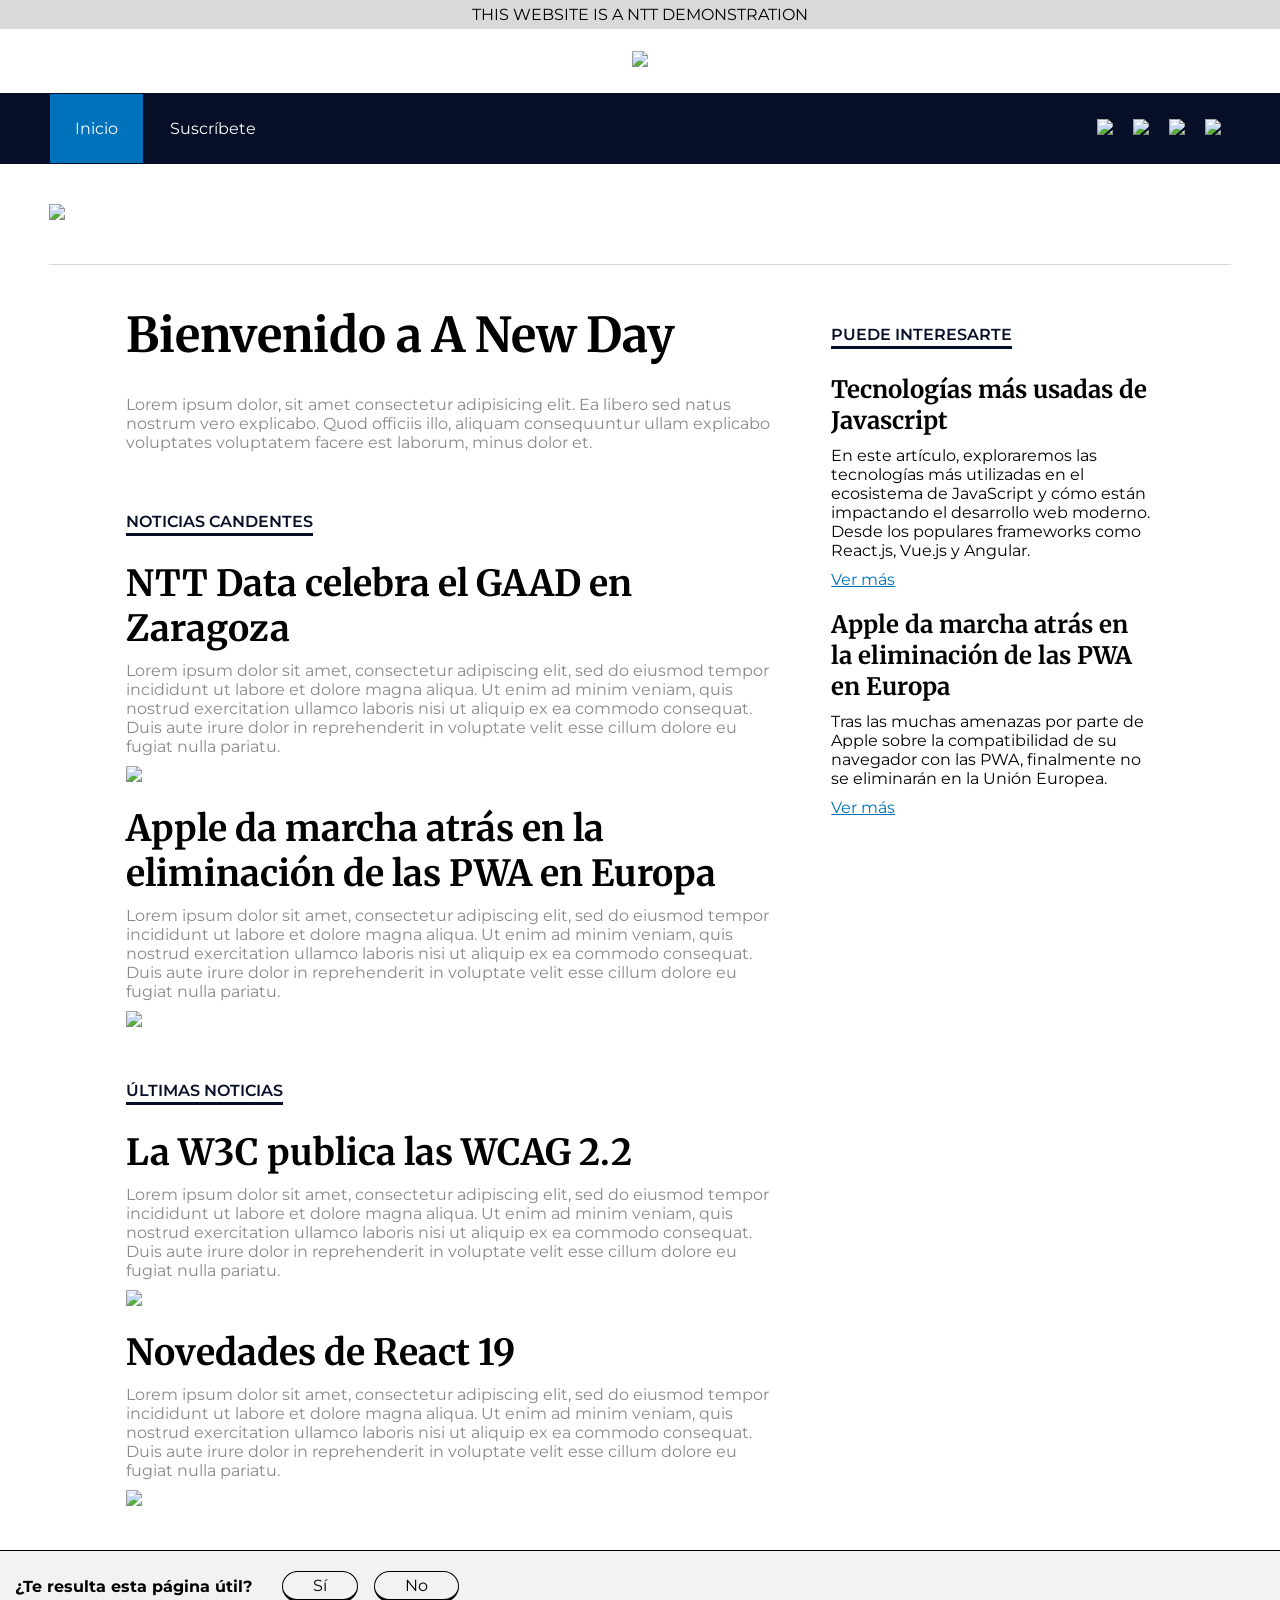
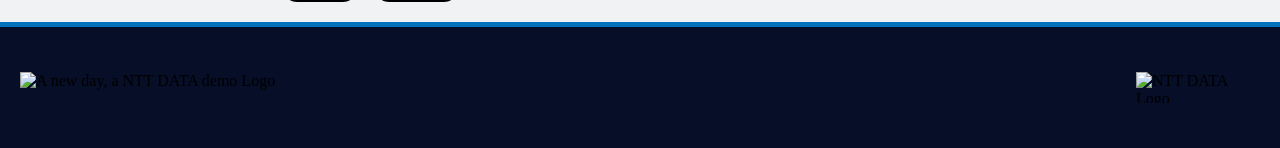
==== index.html @ 742cc02b "Inaccessible demo" ====
<!DOCTYPE html>
<html>
  <head>
    <meta charset="UTF-8" />
    <meta name="viewport" content="width=device-width, initial-scale=1.0" />
    <title>Bienvenido a A New Day</title>
    <link rel="stylesheet" href="./css/global.css" />
    <link rel="stylesheet" href="./css/index.css" />
    <link rel="icon" type="image/x-icon" href="./assets/favicon.jpg" />
  </head>

  <body>
    <div class="header__container">
      <div class="header__demonstration">
        <span>THIS WEBSITE IS A NTT DEMONSTRATION</span>
      </div>

      <div class="header__logo">
        <a href="#">
          <img src="./assets/DarkLogo.svg" />
        </a>
      </div>

      <div class="nav__container">
        <div class="nav__wrapper">
          <table>
            <tbody class="nav__main">
              <tr>
                <td class="nav__main--li">
                  <a class="nav__main--a nav__link--active" href="./index.html"
                    >Inicio</a
                  >
                </td>
              </tr>
              <tr>
                <td class="nav__main--li">
                  <a class="nav__main--a" href="./suscribe.html">Suscríbete</a>
                </td>
              </tr>
            </tbody>
          </table>

          <ul class="nav__rrss">
            <li class="nav__rrss--li">
              <a class="nav__rrss--a" href="#"
                ><img src="./assets/rrss/licon.svg"
              /></a>
            </li>
            <li class="nav__rrss--li">
              <a class="nav__rrss--a" href="#"
                ><img src="./assets/rrss/ticon.svg"
              /></a>
            </li>
            <li class="nav__rrss--li">
              <a class="nav__rrss--a" href="#">
                <img src="./assets/rrss/ficon.svg" />
              </a>
            </li>
            <li class="nav__rrss--li">
              <a class="nav__rrss--a" href="#">
                <img src="./assets/rrss/iicon.svg" />
              </a>
            </li>
          </ul>
        </div>
      </div>

      <div class="header__suscriptionBanner">
        <a href="#">
          <img src="./assets/bpc.webp" />
        </a>
      </div>
    </div>

    <div class="content__container">
      <div id="main__content" class="main__container">
        <h1 class="main__title--h1">Bienvenido a A New Day</h1>
        <p class="main__title--description">
          Lorem ipsum dolor, sit amet consectetur adipisicing elit. Ea libero
          sed natus nostrum vero explicabo. Quod officiis illo, aliquam
          consequuntur ullam explicabo voluptates voluptatem facere est laborum,
          minus dolor et.
        </p>

        <div class="section__container">
          <h5 class="section__title">NOTICIAS CANDENTES</h5>
          <div class="articles__wrapper">
            <div>
              <h3 class="article__title">
                <a href="#">NTT Data celebra el GAAD en Zaragoza</a>
              </h3>
              <p class="article__description">
                Lorem ipsum dolor sit amet, consectetur adipiscing elit, sed do
                eiusmod tempor incididunt ut labore et dolore magna aliqua. Ut
                enim ad minim veniam, quis nostrud exercitation ullamco laboris
                nisi ut aliquip ex ea commodo consequat. Duis aute irure dolor
                in reprehenderit in voluptate velit esse cillum dolore eu fugiat
                nulla pariatu.
              </p>
              <img class="section__article--img" src="./assets/Noticia1.webp" />
            </div>

            <div>
              <h3 class="article__title">
                <a href="#"
                  >Apple da marcha atrás en la eliminación de las PWA en
                  Europa</a
                >
              </h3>
              <p class="article__description">
                Lorem ipsum dolor sit amet, consectetur adipiscing elit, sed do
                eiusmod tempor incididunt ut labore et dolore magna aliqua. Ut
                enim ad minim veniam, quis nostrud exercitation ullamco laboris
                nisi ut aliquip ex ea commodo consequat. Duis aute irure dolor
                in reprehenderit in voluptate velit esse cillum dolore eu fugiat
                nulla pariatu.
              </p>
              <img class="section__article--img" src="./assets/Noticia2.webp" />
            </div>
          </div>
        </div>

        <div class="section__container">
          <h5 class="section__title">ÚLTIMAS NOTICIAS</h5>
          <div class="articles__wrapper">
            <div>
              <h3 class="article__title">
                <a href="#">La W3C publica las WCAG 2.2</a>
              </h3>
              <p class="article__description">
                Lorem ipsum dolor sit amet, consectetur adipiscing elit, sed do
                eiusmod tempor incididunt ut labore et dolore magna aliqua. Ut
                enim ad minim veniam, quis nostrud exercitation ullamco laboris
                nisi ut aliquip ex ea commodo consequat. Duis aute irure dolor
                in reprehenderit in voluptate velit esse cillum dolore eu fugiat
                nulla pariatu.
              </p>
              <img class="section__article--img" src="./assets/Noticia3.webp" />
            </div>

            <div>
              <h3 class="article__title">
                <a href="#">Novedades de React 19</a>
              </h3>
              <p class="article__description">
                Lorem ipsum dolor sit amet, consectetur adipiscing elit, sed do
                eiusmod tempor incididunt ut labore et dolore magna aliqua. Ut
                enim ad minim veniam, quis nostrud exercitation ullamco laboris
                nisi ut aliquip ex ea commodo consequat. Duis aute irure dolor
                in reprehenderit in voluptate velit esse cillum dolore eu fugiat
                nulla pariatu.
              </p>
              <img class="section__article--img" src="./assets/Noticia4.webp" />
            </div>
          </div>
        </div>
      </div>

      <div class="aside__container">
        <h5 class="aside__title">PUEDE INTERESARTE</h5>
        <div class="articles__wrapper">
          <div>
            <h3>
              <a class="article__secondaryTitle" href="#"
                >Tecnologías más usadas de Javascript</a
              >
            </h3>
            <p class="article__secondaryDescription">
              En este artículo, exploraremos las tecnologías más utilizadas en
              el ecosistema de JavaScript y cómo están impactando el desarrollo
              web moderno. Desde los populares frameworks como React.js, Vue.js
              y Angular.
            </p>
            <a class="link" href="#">Ver más</a>
          </div>

          <div>
            <h3>
              <a class="article__secondaryTitle" href="#"
                >Apple da marcha atrás en la eliminación de las PWA en Europa</a
              >
            </h3>
            <p class="article__secondaryDescription">
              Tras las muchas amenazas por parte de Apple sobre la
              compatibilidad de su navegador con las PWA, finalmente no se
              eliminarán en la Unión Europea.
            </p>
            <a class="link" href="#">Ver más</a>
          </div>
        </div>
      </div>
    </div>

    <div class="questionary__container">
      <div class="questionary__wrapper">
        <p class="questionary__question">¿Te resulta esta página útil?</p>

        <div class="questionary_buttons">
          <div class="questionary__button" onclick="showFeedback()">Sí</div>
          <div class="questionary__button" onclick="showFeedback()">No</div>
        </div>

        <div class="questionary__feedback">Gracias por tu feedback</div>
      </div>
    </div>

    <div class="footer__container">
      <div class="footer__wrapper">
        <img
          src="./assets/LightLogo.svg"
          alt="A new day, a NTT DATA demo Logo"
          class="footer__and"
        />
        <img
          src="./assets/NTTDATALogo.png"
          class="footer__nttLogo"
          alt="NTT DATA Logo"
        />
      </div>
    </div>

    <script type="text/javascript" src="./script/global.js"></script>
    <script type="text/javascript" src="./script/index.js"></script>
  </body>
</html>
---- css/global.css ----
@import url("https://fonts.googleapis.com/css2?family=Merriweather:ital,wght@0,300;0,400;0,700;0,900;1,300;1,400;1,700;1,900&display=swap");
@import url("https://fonts.googleapis.com/css2?family=Montserrat:ital,wght@0,100..900;1,100..900&display=swap");

:root {
  --primary-color: #070e27;
  --secondary-color: #0072bc;
  --terciary-color: #e5b500;

  --grey-light-color: #f1f2f4;
  --grey-dark-color: #d9d9d9;

  --black-color: #000000;
  --white-color: #ffffff;
  --error-color: #aa0e1d;

  --second-level-width: 1182px;
  --third-level-width: 1048px;
  --fourth-level-width: 1270px;
}

/* RESET */
* {
  box-sizing: border-box;
  margin: 0;
}

*:focus {
  outline: 2px solid var(--grey-light-color);
}

ul,
li {
  padding: 0;
  list-style: none;
}

table {
  border-collapse: collapse;
}

.boldText {
  font-weight: bold;
}

/* END OF RESET */

.visually__hidden {
  clip: rect(0 0 0 0);
  clip-path: inset(50%);
  height: 1px;
  overflow: hidden;
  position: absolute;
  white-space: nowrap;
  width: 1px;
}

/* -- HEADER --*/
.header__container {
  width: 100%;
  position: relative;
  font-family: "Montserrat", sans-serif;
  display: flex;
  flex-direction: column;
  align-content: center;
}

.header__jumpToContent {
  padding: 16px;
  color: var(--white-color);
  background-color: var(--primary-color);
  position: absolute;
  left: 0;
  top: 0;
  display: block;
}

.header__demonstration {
  background-color: var(--grey-dark-color);
  color: var(--black-color);
  text-align: center;
  padding: 5px;
  width: 100%;
}

.header__logo {
  width: 100%;
  margin: 0 auto;
  text-align: center;
  padding: 22px;
}

.nav__container {
  width: 100%;
  background-color: var(--primary-color);
  margin: 0 auto;
}

.nav__wrapper {
  width: 100%;
  max-width: var(--second-level-width);
  margin: 0 auto;
  display: flex;
  flex-direction: row;
  justify-content: space-between;
  align-items: center;
}

.nav__main {
  color: var(--white-color);
  width: fit-content;
  display: flex;
  flex-flow: row wrap;
  padding: 0;
}

.nav__main--li {
  list-style: none;
}

.nav__main--a {
  color: var(--white-color);
  text-decoration: none;
  padding: 25px;
  display: inline-block;
  width: 100%;
  cursor: pointer;
}

.nav__link--active,
.nav__link--active:hover {
  background-color: var(--secondary-color) !important;
}

.nav__main--a:hover {
  background-color: #141c3a;
}

.header__suscriptionBanner {
  border-bottom: 1px solid var(--grey-dark-color);
  padding: 40px 0;
  max-width: var(--second-level-width);
  width: 100%;
  display: block;
  align-self: center;
}

.header__suscriptionBanner img {
  width: 100%;
}

.nav__rrss {
  display: flex;
  flex-direction: row;
  gap: 20px;
  padding-right: 10px;
}

.nav__rrss--li {
  list-style: none;
}

/* -- END OF HEADER --*/

/* -- MAIN --*/
.content__container {
  max-width: var(--third-level-width);
  width: 100%;
  margin: 0 auto;
  padding: 40px 10px;
}

.main__container img {
  width: 100%;
}

.main__title--h1 {
  font-family: "Merriweather";
  font-size: 3rem;
  color: var(--black-color);
}

/* -- END OF MAIN --*/

/* FOOTER */
.footer__container {
  width: 100%;
  border-top: 5px solid var(--secondary-color);
  background-color: var(--primary-color);
}

.footer__wrapper {
  width: 100%;
  max-width: var(--fourth-level-width);
  border: 5px solid var(--primary-color);
  margin: 0 auto;
  padding: 40px 10px;
  display: flex;
  flex-direction: row;
  justify-content: space-between;
  gap: 10px;
}

.footer__ANDLogo {
  width: 188px;
}

.footer__nttLogo {
  width: 124px;
  height: 31px;
}

/* -- END OF FOOTER --*/

@media screen and (max-width: 750px) {
  .content__container {
    padding: 20px;
  }

  .header__suscriptionBanner img {
    content: url("../assets/BannerMobile.webp");
  }

  .nav__rrss {
    width: 100%;
    background: var(--black-color);
    padding: 25px;
  }

  .nav__wrapper,
  .nav__main {
    flex-direction: column;
    align-items: flex-start;
    width: 100%;
  }

  .nav__main--li {
    width: 100%;
  }

  .footer__wrapper,
  .questionary__wrapper {
    flex-direction: column !important;
  }

  .footer__wrapper {
    align-items: center;
  }

  .nav__main--li {
    width: 100vw;
  }
}
---- css/index.css ----
/* CONTENT */
.content__container {
  display: grid;
  grid-template-columns: 2fr 1fr;
  gap: 60px;
}

.section__title,
.aside__title {
  font-family: "Montserrat", sans-serif;
  font-weight: 600;
  padding-bottom: 2px;
  border-bottom: 3px solid var(--primary-color);
  width: fit-content;
  font-size: 1rem;
  margin-bottom: 25px;
  color: var(--primary-color);
}

.section__container {
  padding-top: 50px;
}

.section__container a {
  text-decoration: none;
  color: var(--black-color);
}

.article__title {
  font-size: 2.25rem;
  font-family: "Merriweather";
}

.article__description,
.main__title--description {
  font-size: 1rem;
  color: #898989;
  padding: 10px 0;
  font-family: "Montserrat", sans-serif;
}

.main__title--description {
  padding-top: 30px;
}

.section__article--img {
  width: 100%;
}

.articles__wrapper {
  display: flex;
  flex-direction: column;
  gap: 20px;
}

/* END OF CONTENT */

/* -- ASIDE -- */
.aside__container {
  position: sticky;
  top: 0;
  max-height: calc(100vh - 80px);
  overflow-y: auto;
  padding-top: 20px;
}

.article__secondaryTitle {
  font-size: 24px;
  color: var(--black-color);
  font-family: "Merriweather";
  text-decoration: none;
}

.article__secondaryDescription {
  font-size: 1rem;
  font-family: "Montserrat", sans-serif;
  padding: 10px 0;
}

.link {
  font-size: 1rem;
  color: var(--secondary-color);
  font-family: "Montserrat", sans-serif;
}
/* -- END OF ASIDE -- */

/* -- QUESTIONARY -- */
.questionary__container {
  width: 100%;
  background-color: var(--grey-light-color);
  border-top: 1px solid (--black-color);
  padding: 20px 0px;
  margin: 0 auto;
  font-family: "Montserrat", sans-serif;
  border-top: 1px solid var(--black-color);
}

.questionary__wrapper {
  width: 100%;
  max-width: var(--fourth-level-width);
  margin: 0 auto;
  display: flex;
  flex-direction: row;
  gap: 30px;
  align-items: center;
  padding-left: 10px;
}

.questionary__question {
  font-weight: bold;
}

.questionary_buttons {
  display: flex;
  flex-flow: row wrap;
  gap: 16px;
}

.questionary__button {
  border: 1px solid var(--black-color);
  border-radius: 20px;
  border-bottom-width: 3px;
  padding: 4px 30px;
  cursor: pointer;
}

.questionary__button:hover {
  background-color: var(--black-color);
  color: var(--white-color);
}

.questionary__feedback {
  font-weight: bold;
  display: none;
}
/* -- END OF QUESTIONARY -- */

@media screen and (max-width: 750px) {
  .content__container {
    grid-template-columns: 1fr;
  }
}
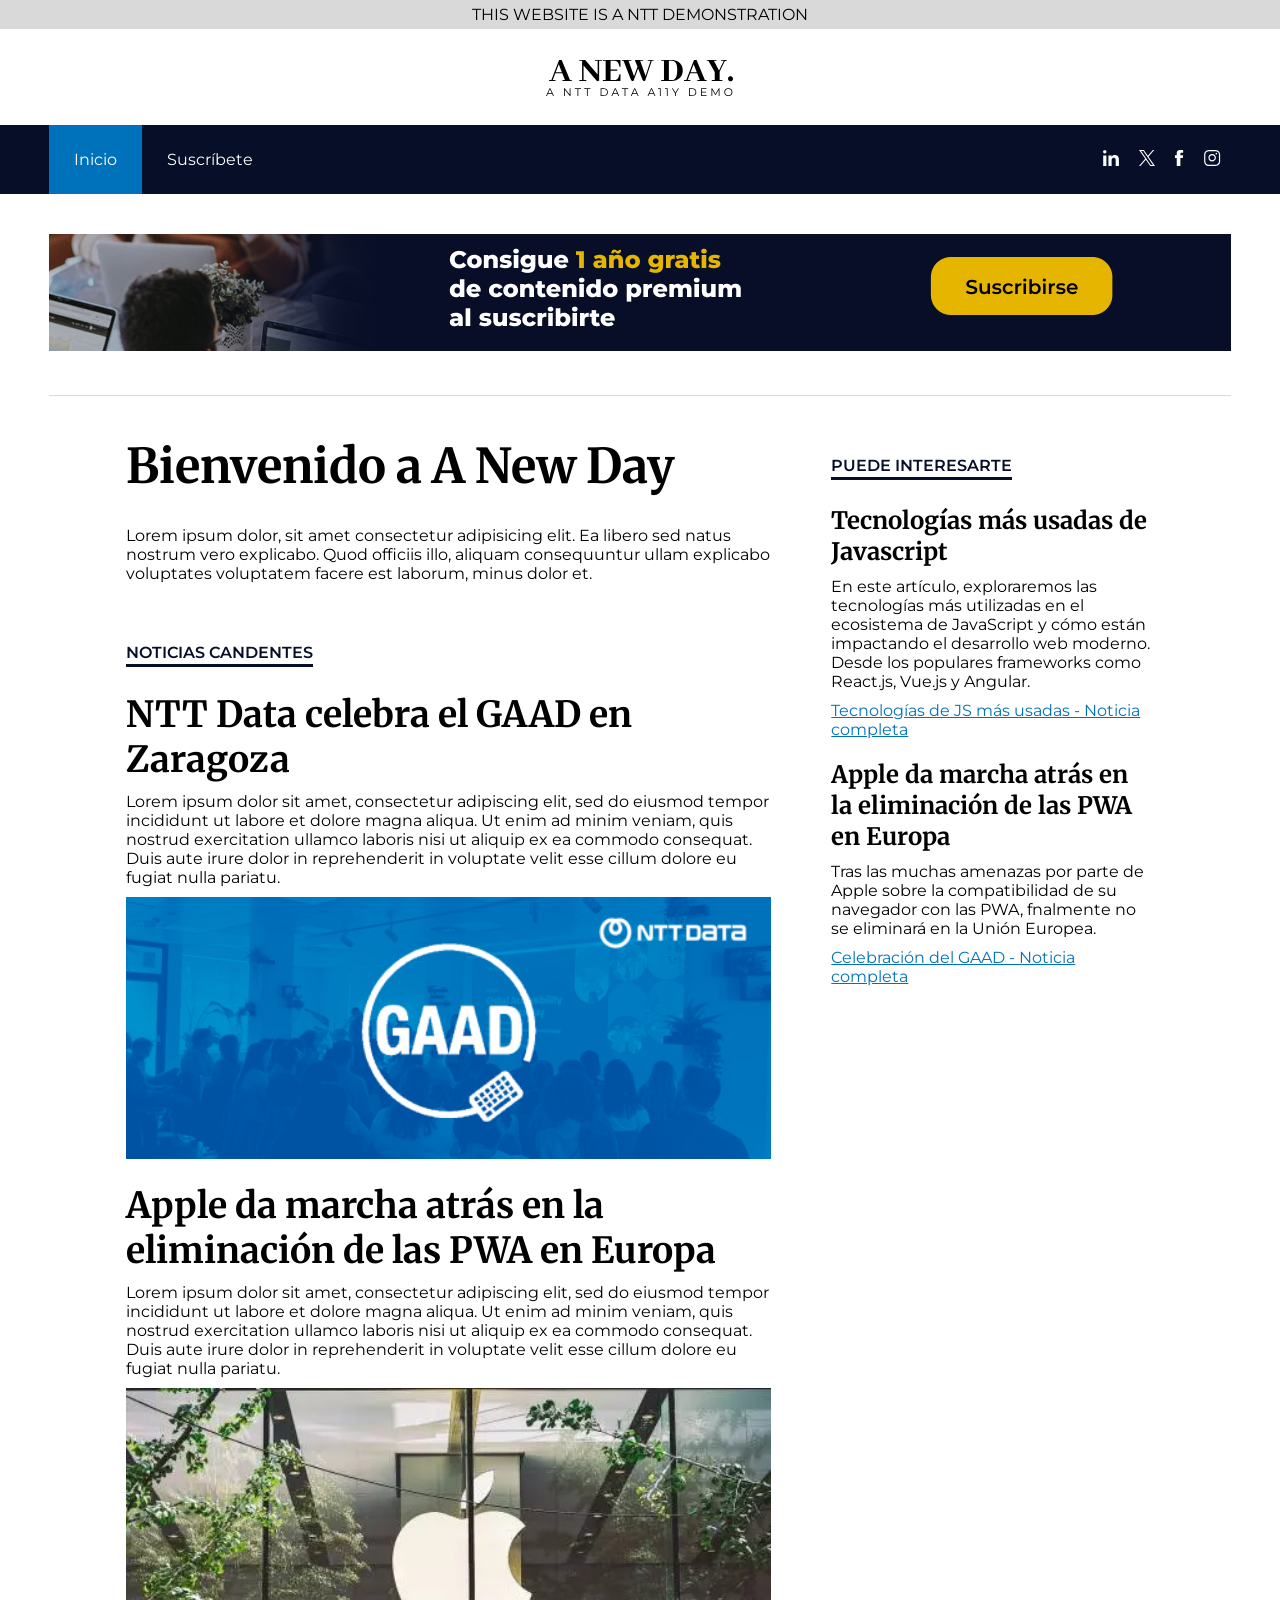
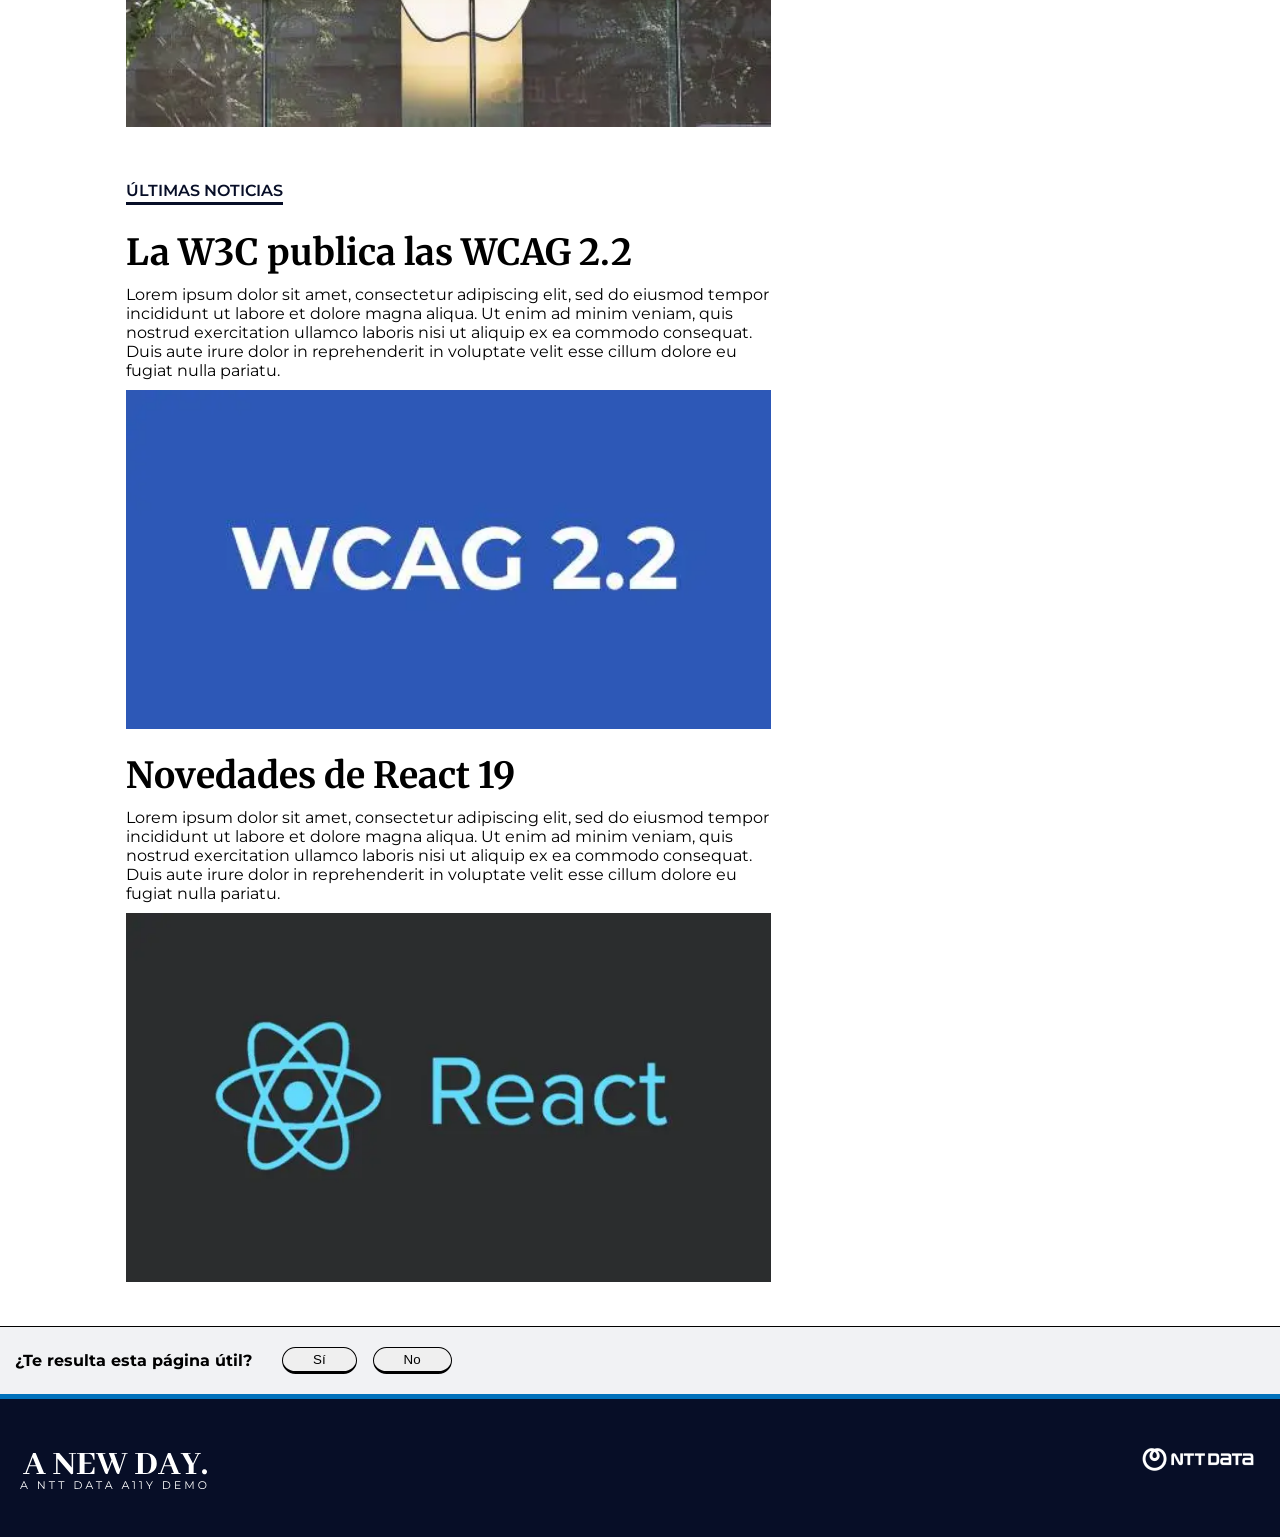
==== commit 5db2d1b4: "Accessible demo" ====
--- a/index.html
+++ b/index.html
@@ -1,5 +1,5 @@
 <!DOCTYPE html>
-<html>
+<html lang="es">
   <head>
     <meta charset="UTF-8" />
     <meta name="viewport" content="width=device-width, initial-scale=1.0" />
@@ -10,70 +10,81 @@
   </head>
 
   <body>
-    <div class="header__container">
+    <header class="header__container">
+      <a
+        id="jumpToContent"
+        href="#main__content"
+        class="header__jumpToContent visually__hidden"
+        >Saltar a contenido principal</a
+      >
+      
       <div class="header__demonstration">
         <span>THIS WEBSITE IS A NTT DEMONSTRATION</span>
       </div>
 
       <div class="header__logo">
         <a href="#">
-          <img src="./assets/DarkLogo.svg" />
+          <img
+            src="./assets/DarkLogo.svg"
+            alt="Ir a la página de inicio de A new day"
+          />
         </a>
       </div>
 
-      <div class="nav__container">
+      <nav class="nav__container">
         <div class="nav__wrapper">
-          <table>
-            <tbody class="nav__main">
-              <tr>
-                <td class="nav__main--li">
-                  <a class="nav__main--a nav__link--active" href="./index.html"
-                    >Inicio</a
-                  >
-                </td>
-              </tr>
-              <tr>
-                <td class="nav__main--li">
-                  <a class="nav__main--a" href="./suscribe.html">Suscríbete</a>
-                </td>
-              </tr>
-            </tbody>
-          </table>
+          <ul class="nav__main">
+            <li class="nav__main--li">
+              <a class="nav__main--a nav__link--active"
+                aria-current="page"
+                href="./index.html"
+                >Inicio</a
+              >
+            </li>
+            <li class="nav__main--li">
+              <a class="nav__main--a" href="./suscribe.html">Suscríbete</a>
+            </li>
+          </ul>
 
           <ul class="nav__rrss">
             <li class="nav__rrss--li">
               <a class="nav__rrss--a" href="#"
-                ><img src="./assets/rrss/licon.svg"
-              /></a>
-            </li>
-            <li class="nav__rrss--li">
-              <a class="nav__rrss--a" href="#"
-                ><img src="./assets/rrss/ticon.svg"
-              /></a>
-            </li>
-            <li class="nav__rrss--li">
-              <a class="nav__rrss--a" href="#">
-                <img src="./assets/rrss/ficon.svg" />
-              </a>
-            </li>
-            <li class="nav__rrss--li">
-              <a class="nav__rrss--a" href="#">
-                <img src="./assets/rrss/iicon.svg" />
-              </a>
+                ><img src="./assets/rrss/licon.svg" alt="Seguir en linkedin"
+              /></a>
+            </li>
+            <li class="nav__rrss--li">
+              <a class="nav__rrss--a" href="#"
+                ><img src="./assets/rrss/ticon.svg" alt="Seguir en twitter"
+              /></a>
+            </li>
+            <li class="nav__rrss--li">
+              <a class="nav__rrss--a" href="#"
+                ><img src="./assets/rrss/ficon.svg" alt="Seguir en facebook"
+              /></a>
+            </li>
+            <li class="nav__rrss--li">
+              <a class="nav__rrss--a" href="#"
+                ><img
+                  src="./assets/rrss/iicon.svg"
+                  alt="Seguir en instagram"
+              /></a>
             </li>
           </ul>
         </div>
-      </div>
+      </nav>
 
       <div class="header__suscriptionBanner">
         <a href="#">
-          <img src="./assets/bpc.webp" />
+          <img
+            src="./assets/bpc.webp"
+            alt="Consigue 1 año gratis de contenido premium al suscribirte"
+          />
         </a>
       </div>
-    </div>
+    </header>
 
     <div class="content__container">
-      <div id="main__content" class="main__container">
+      <main id="main__content" class="main__container">
         <h1 class="main__title--h1">Bienvenido a A New Day</h1>
         <p class="main__title--description">
           Lorem ipsum dolor, sit amet consectetur adipisicing elit. Ea libero
@@ -82,113 +93,148 @@
           minus dolor et.
         </p>
 
-        <div class="section__container">
-          <h5 class="section__title">NOTICIAS CANDENTES</h5>
-          <div class="articles__wrapper">
-            <div>
-              <h3 class="article__title">
-                <a href="#">NTT Data celebra el GAAD en Zaragoza</a>
+        <section class="section__container">
+          <h2 class="section__title">NOTICIAS CANDENTES</h2>
+          <ul class="articles__wrapper">
+            <li>
+              <article>
+                <h3 class="article__title">
+                  <a href="#">NTT Data celebra el GAAD en Zaragoza</a>
+                </h3>
+                <p class="article__description">
+                  Lorem ipsum dolor sit amet, consectetur adipiscing elit, sed
+                  do eiusmod tempor incididunt ut labore et dolore magna aliqua.
+                  Ut enim ad minim veniam, quis nostrud exercitation ullamco
+                  laboris nisi ut aliquip ex ea commodo consequat. Duis aute
+                  irure dolor in reprehenderit in voluptate velit esse cillum
+                  dolore eu fugiat nulla pariatu.
+                </p>
+                <img
+                  class="section__article--img"
+                  src="./assets/Noticia1.webp"
+                  alt=""
+                />
+              </article>
+            </li>
+
+            <li>
+              <article>
+                <h3 class="article__title">
+                  <a href="#"
+                    >Apple da marcha atrás en la eliminación de las PWA en
+                    Europa</a
+                  >
+                </h3>
+                <p class="article__description">
+                  Lorem ipsum dolor sit amet, consectetur adipiscing elit, sed
+                  do eiusmod tempor incididunt ut labore et dolore magna aliqua.
+                  Ut enim ad minim veniam, quis nostrud exercitation ullamco
+                  laboris nisi ut aliquip ex ea commodo consequat. Duis aute
+                  irure dolor in reprehenderit in voluptate velit esse cillum
+                  dolore eu fugiat nulla pariatu.
+                </p>
+                <img
+                  class="section__article--img"
+                  src="./assets/Noticia2.webp"
+                  alt=""
+                />
+              </article>
+            </li>
+
+          </ul>
+        </section>
+
+        <section class="section__container">
+          <h2 class="section__title">ÚLTIMAS NOTICIAS</h2>
+          <ul class="articles__wrapper">
+            <li>
+              <article>
+                <h3 class="article__title">
+                  <a href="#">La W3C publica las WCAG 2.2</a>
+                </h3>
+                <p class="article__description">
+                  Lorem ipsum dolor sit amet, consectetur adipiscing elit, sed
+                  do eiusmod tempor incididunt ut labore et dolore magna aliqua.
+                  Ut enim ad minim veniam, quis nostrud exercitation ullamco
+                  laboris nisi ut aliquip ex ea commodo consequat. Duis aute
+                  irure dolor in reprehenderit in voluptate velit esse cillum
+                  dolore eu fugiat nulla pariatu.
+                </p>
+                <img
+                  class="section__article--img"
+                  src="./assets/Noticia3.webp"
+                  alt=""
+                />
+              </article>
+            </li>
+
+            <li>
+              <article>
+                <h3 class="article__title">
+                  <a href="#">Novedades de React 19</a>
+                </h3>
+                <p class="article__description">
+                  Lorem ipsum dolor sit amet, consectetur adipiscing elit, sed
+                  do eiusmod tempor incididunt ut labore et dolore magna aliqua.
+                  Ut enim ad minim veniam, quis nostrud exercitation ullamco
+                  laboris nisi ut aliquip ex ea commodo consequat. Duis aute
+                  irure dolor in reprehenderit in voluptate velit esse cillum
+                  dolore eu fugiat nulla pariatu.
+                </p>
+                <img
+                  class="section__article--img"
+                  src="./assets/Noticia4.webp"
+                  alt=""
+                />
+              </article>
+            </li>
+
+          </ul>
+        </section>
+      </main>
+
+      <aside class="aside__container">
+        <h2 class="aside__title">PUEDE INTERESARTE</h2>
+        <ul class="articles__wrapper">
+          <li>
+            <article>
+              <h3>
+                <a class="article__secondaryTitle" href="#"
+                  >Tecnologías más usadas de Javascript</a
+                >
               </h3>
-              <p class="article__description">
-                Lorem ipsum dolor sit amet, consectetur adipiscing elit, sed do
-                eiusmod tempor incididunt ut labore et dolore magna aliqua. Ut
-                enim ad minim veniam, quis nostrud exercitation ullamco laboris
-                nisi ut aliquip ex ea commodo consequat. Duis aute irure dolor
-                in reprehenderit in voluptate velit esse cillum dolore eu fugiat
-                nulla pariatu.
+              <p class="article__secondaryDescription">
+                En este artículo, exploraremos las tecnologías más utilizadas en
+                el ecosistema de JavaScript y cómo están impactando el
+                desarrollo web moderno. Desde los populares frameworks como
+                React.js, Vue.js y Angular.
               </p>
-              <img class="section__article--img" src="./assets/Noticia1.webp" />
-            </div>
-
-            <div>
-              <h3 class="article__title">
-                <a href="#"
+              <a class="link" href="#"
+                >Tecnologías de JS más usadas - Noticia completa</a
+              >
+            </article>
+          </li>
+
+          <li>
+            <article>
+              <h3>
+                <a class="article__secondaryTitle" href="#"
                   >Apple da marcha atrás en la eliminación de las PWA en
                   Europa</a
                 >
               </h3>
-              <p class="article__description">
-                Lorem ipsum dolor sit amet, consectetur adipiscing elit, sed do
-                eiusmod tempor incididunt ut labore et dolore magna aliqua. Ut
-                enim ad minim veniam, quis nostrud exercitation ullamco laboris
-                nisi ut aliquip ex ea commodo consequat. Duis aute irure dolor
-                in reprehenderit in voluptate velit esse cillum dolore eu fugiat
-                nulla pariatu.
+              <p class="article__secondaryDescription">
+                Tras las muchas amenazas por parte de Apple sobre la
+                compatibilidad de su navegador con las PWA, fnalmente no se
+                eliminará en la Unión Europea.
               </p>
-              <img class="section__article--img" src="./assets/Noticia2.webp" />
-            </div>
-          </div>
-        </div>
-
-        <div class="section__container">
-          <h5 class="section__title">ÚLTIMAS NOTICIAS</h5>
-          <div class="articles__wrapper">
-            <div>
-              <h3 class="article__title">
-                <a href="#">La W3C publica las WCAG 2.2</a>
-              </h3>
-              <p class="article__description">
-                Lorem ipsum dolor sit amet, consectetur adipiscing elit, sed do
-                eiusmod tempor incididunt ut labore et dolore magna aliqua. Ut
-                enim ad minim veniam, quis nostrud exercitation ullamco laboris
-                nisi ut aliquip ex ea commodo consequat. Duis aute irure dolor
-                in reprehenderit in voluptate velit esse cillum dolore eu fugiat
-                nulla pariatu.
-              </p>
-              <img class="section__article--img" src="./assets/Noticia3.webp" />
-            </div>
-
-            <div>
-              <h3 class="article__title">
-                <a href="#">Novedades de React 19</a>
-              </h3>
-              <p class="article__description">
-                Lorem ipsum dolor sit amet, consectetur adipiscing elit, sed do
-                eiusmod tempor incididunt ut labore et dolore magna aliqua. Ut
-                enim ad minim veniam, quis nostrud exercitation ullamco laboris
-                nisi ut aliquip ex ea commodo consequat. Duis aute irure dolor
-                in reprehenderit in voluptate velit esse cillum dolore eu fugiat
-                nulla pariatu.
-              </p>
-              <img class="section__article--img" src="./assets/Noticia4.webp" />
-            </div>
-          </div>
-        </div>
-      </div>
-
-      <div class="aside__container">
-        <h5 class="aside__title">PUEDE INTERESARTE</h5>
-        <div class="articles__wrapper">
-          <div>
-            <h3>
-              <a class="article__secondaryTitle" href="#"
-                >Tecnologías más usadas de Javascript</a
+              <a class="link" href="#"
+                >Celebración del GAAD - Noticia completa</a
               >
-            </h3>
-            <p class="article__secondaryDescription">
-              En este artículo, exploraremos las tecnologías más utilizadas en
-              el ecosistema de JavaScript y cómo están impactando el desarrollo
-              web moderno. Desde los populares frameworks como React.js, Vue.js
-              y Angular.
-            </p>
-            <a class="link" href="#">Ver más</a>
-          </div>
-
-          <div>
-            <h3>
-              <a class="article__secondaryTitle" href="#"
-                >Apple da marcha atrás en la eliminación de las PWA en Europa</a
-              >
-            </h3>
-            <p class="article__secondaryDescription">
-              Tras las muchas amenazas por parte de Apple sobre la
-              compatibilidad de su navegador con las PWA, finalmente no se
-              eliminarán en la Unión Europea.
-            </p>
-            <a class="link" href="#">Ver más</a>
-          </div>
-        </div>
-      </div>
+            </article>
+          </li>
+        </ul>
+      </aside>
     </div>
 
     <div class="questionary__container">
@@ -196,15 +242,21 @@
         <p class="questionary__question">¿Te resulta esta página útil?</p>
 
         <div class="questionary_buttons">
-          <div class="questionary__button" onclick="showFeedback()">Sí</div>
-          <div class="questionary__button" onclick="showFeedback()">No</div>
+          <button class="questionary__button" onclick="showFeedback()">
+            Sí <span class="visually__hidden">,esta página me pareced útil</span>
+          </button>
+          <button class="questionary__button" onclick="showFeedback()">
+            No <span class="visually__hidden">,esta página no me pareced útil</span>
+          </button>
         </div>
 
-        <div class="questionary__feedback">Gracias por tu feedback</div>
+        <div class="questionary__feedback" role="alert">
+          Gracias por tu feedback
+        </div>
       </div>
     </div>
 
-    <div class="footer__container">
+    <footer class="footer__container">
       <div class="footer__wrapper">
         <img
           src="./assets/LightLogo.svg"
@@ -217,7 +269,7 @@
           alt="NTT DATA Logo"
         />
       </div>
-    </div>
+    </footer>
 
     <script type="text/javascript" src="./script/global.js"></script>
     <script type="text/javascript" src="./script/index.js"></script>
--- a/css/global.css
+++ b/css/global.css
@@ -25,7 +25,8 @@
 }
 
 *:focus {
-  outline: 2px solid var(--grey-light-color);
+  border: 2px solid var(--terciary-color) !important;
+  outline: 2px solid black;
 }
 
 ul,
--- a/css/index.css
+++ b/css/index.css
@@ -34,7 +34,7 @@
 .article__description,
 .main__title--description {
   font-size: 1rem;
-  color: #898989;
+  color: var(--black-color);
   padding: 10px 0;
   font-family: "Montserrat", sans-serif;
 }
